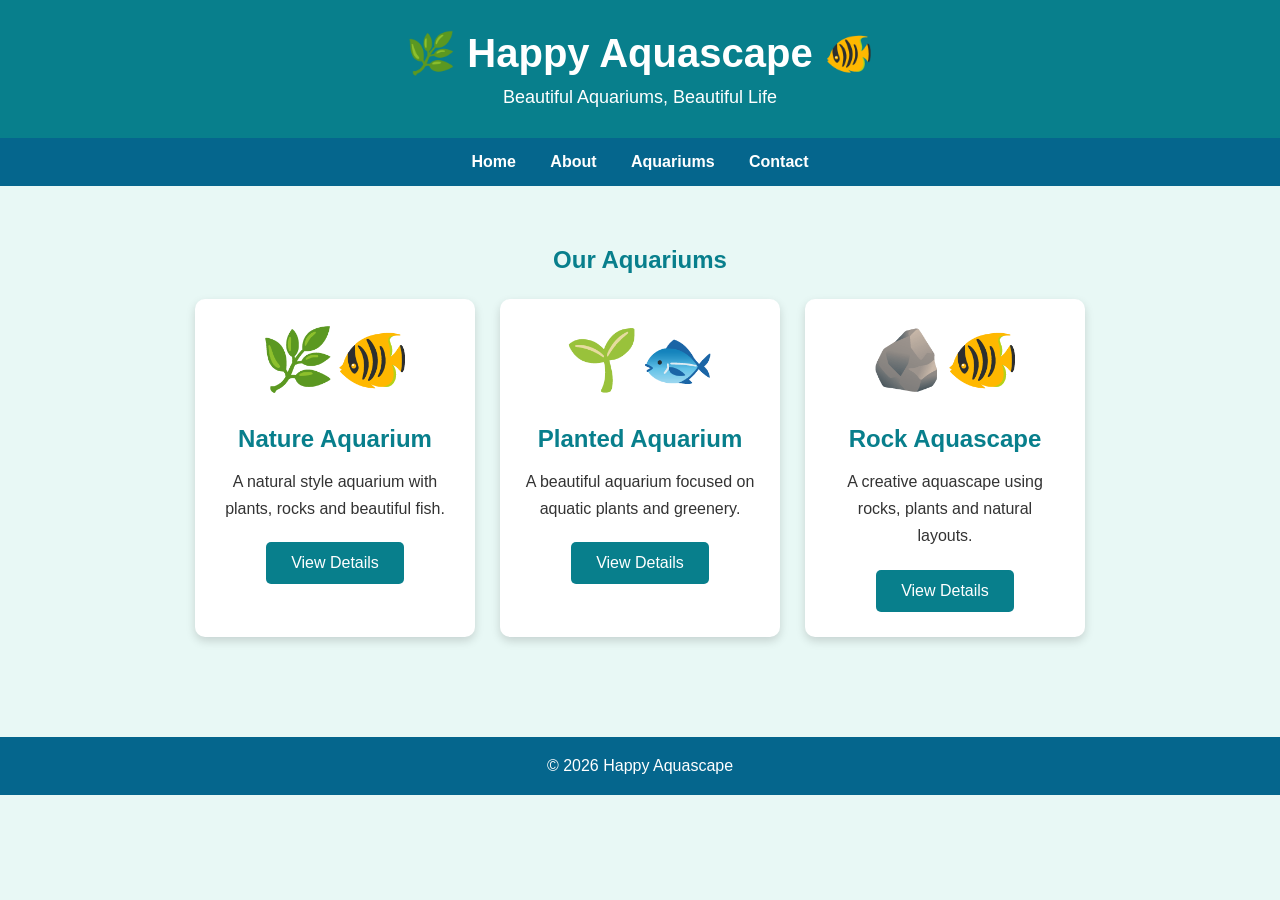
==== aquariums.html @ 3ef2bf3d "Add files via upload" ====
<!DOCTYPE html>
<html lang="en">
<head>
    <meta charset="UTF-8">
    <meta name="viewport" content="width=device-width, initial-scale=1.0">

    <title>Happy Aquascape - Aquariums</title>

    <link rel="stylesheet" href="style.css">
</head>

<body>

<header>
    <h1>🌿 Happy Aquascape 🐠</h1>
    <p>Beautiful Aquariums, Beautiful Life</p>
</header>

<nav>
    <a href="index.html">Home</a>
    <a href="about.html">About</a>
    <a href="aquariums.html">Aquariums</a>
    <a href="contact.html">Contact</a>
</nav>

<section class="page">

    <h1>Our Aquariums</h1>

    <div class="cards">

        <div class="card">
            <div class="aquarium-icon">🌿🐠</div>
            <h2>Nature Aquarium</h2>
            <p>
                A natural style aquarium with
                plants, rocks and beautiful fish.
            </p>
            <button>View Details</button>
        </div>

        <div class="card">
            <div class="aquarium-icon">🌱🐟</div>
            <h2>Planted Aquarium</h2>
            <p>
                A beautiful aquarium focused on
                aquatic plants and greenery.
            </p>
            <button>View Details</button>
        </div>

        <div class="card">
            <div class="aquarium-icon">🪨🐠</div>
            <h2>Rock Aquascape</h2>
            <p>
                A creative aquascape using rocks,
                plants and natural layouts.
            </p>
            <button>View Details</button>
        </div>

    </div>

</section>

<footer>
    <p>© 2026 Happy Aquascape</p>
</footer>

<script src="script.js"></script>

</body>
</html>
---- style.css ----
* {
    margin: 0;
    padding: 0;
    box-sizing: border-box;
}

body {
    font-family: Arial, sans-serif;
    background-color: #e8f8f5;
    color: #333;
}

/* Header */

header {
    background-color: #087f8c;
    color: white;
    text-align: center;
    padding: 30px;
}

header h1 {
    font-size: 40px;
    margin-bottom: 10px;
}

header p {
    font-size: 18px;
}

/* Navigation */

nav {
    background-color: #05668d;
    text-align: center;
    padding: 15px;
}

nav a {
    color: white;
    text-decoration: none;
    margin: 0 15px;
    font-weight: bold;
}

nav a:hover {
    color: #b8f2e6;
}

/* Home */

.hero {
    text-align: center;
    padding: 80px 20px;
}

.hero h1 {
    color: #087f8c;
    font-size: 42px;
    margin-bottom: 20px;
}

.hero p {
    font-size: 20px;
    margin-bottom: 30px;
}

/* Buttons */

button {
    background-color: #087f8c;
    color: white;
    border: none;
    padding: 12px 25px;
    border-radius: 5px;
    cursor: pointer;
    font-size: 16px;
}

button:hover {
    background-color: #05668d;
}

/* Sections */

.home-section {
    text-align: center;
    padding: 40px 20px;
}

.home-section h2 {
    color: #087f8c;
    margin-bottom: 30px;
}

.page {
    max-width: 1000px;
    margin: auto;
    padding: 60px 20px;
    text-align: center;
}

.page h1 {
    color: #087f8c;
    margin-bottom: 25px;
}

.page h2 {
    color: #05668d;
    margin: 30px 0 15px;
}

.page p {
    font-size: 18px;
    line-height: 1.7;
    margin-bottom: 20px;
}

/* Cards */

.cards {
    display: flex;
    justify-content: center;
    gap: 25px;
    flex-wrap: wrap;
}

.card {
    background-color: white;
    width: 280px;
    padding: 25px;
    border-radius: 10px;
    box-shadow: 0 4px 10px rgba(0, 0, 0, 0.15);
}

.card h3,
.card h2 {
    color: #087f8c;
    margin-bottom: 15px;
}

.card p {
    font-size: 16px;
}

.aquarium-icon {
    font-size: 60px;
    margin-bottom: 15px;
}

/* Contact Form */

form {
    max-width: 500px;
    margin: 30px auto;
}

input,
textarea {
    width: 100%;
    padding: 14px;
    margin-bottom: 15px;
    border: 1px solid #ccc;
    border-radius: 5px;
    font-size: 16px;
}

textarea {
    resize: vertical;
}

/* Footer */

footer {
    background-color: #05668d;
    color: white;
    text-align: center;
    padding: 20px;
    margin-top: 40px;
}

/* Mobile */

@media (max-width: 600px) {

    header h1 {
        font-size: 30px;
    }

    nav a {
        display: block;
        margin: 10px;
    }

    .hero h1 {
        font-size: 30px;
    }

    .card {
        width: 90%;
    }
}
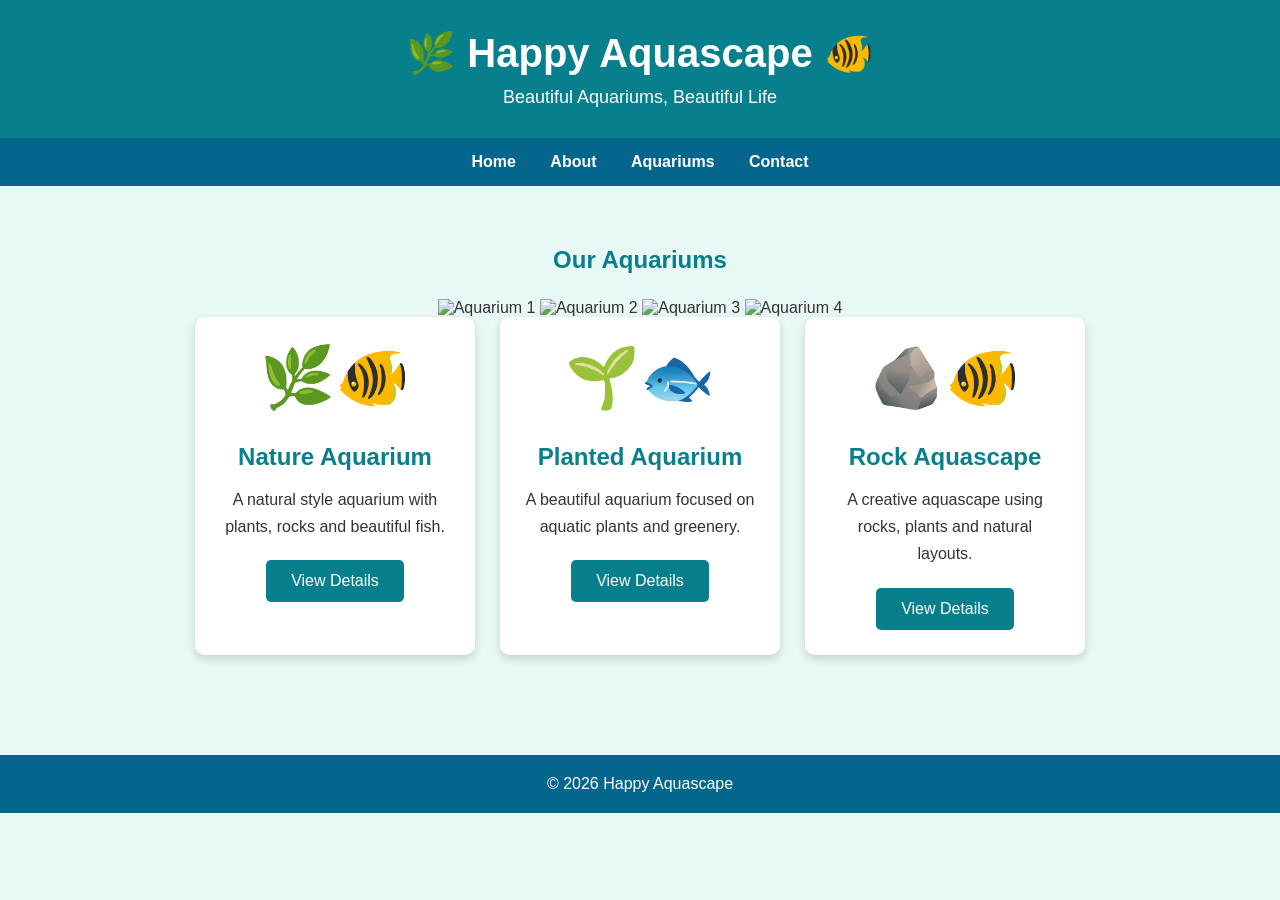
==== commit 78c5cbe2: "Add files via upload" ====
--- a/aquariums.html
+++ b/aquariums.html
@@ -26,6 +26,12 @@
 <section class="page">
 
     <h1>Our Aquariums</h1>
+    <div class="gallery">
+    <img src="images/aquarium1.jpg" alt="Aquarium 1">
+    <img src="images/aquarium2.jpg" alt="Aquarium 2">
+    <img src="images/aquarium3.jpg" alt="Aquarium 3">
+    <img src="images/aquarium4.jpg" alt="Aquarium 4">
+    </div>
 
     <div class="cards">
 
